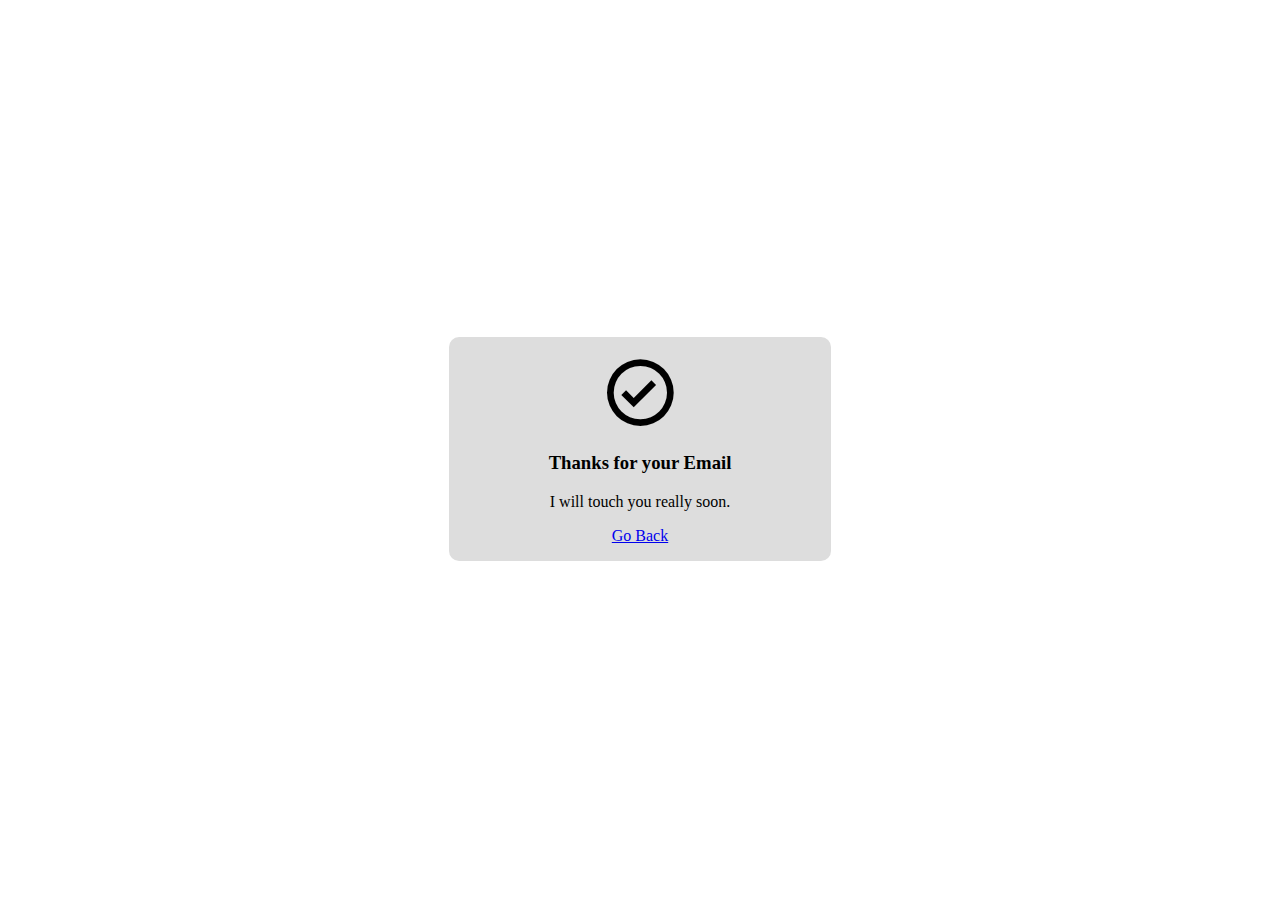
==== thanks.html @ ec4735c1 "added functionality for form lets' try" ====
<!DOCTYPE html>
<html lang="en">
  <head>
    <meta charset="UTF-8" />
    <meta http-equiv="X-UA-Compatible" content="IE=edge" />
    <meta name="viewport" content="width=device-width, initial-scale=1.0" />
    <title>Thanks to You</title>
    <!-- link for box icons  -->
    <link
      href="https://unpkg.com/boxicons@2.1.1/css/boxicons.min.css"
      rel="stylesheet"
    />
  </head>
  <style>
    body {
      display: grid;
      place-items: center;
      min-height: 98vh;
      position: relative;
      font-family: "poppins";
    }
    .thanks-card {
      position: relative;
      background: #ddd;
      width: 350px;
      text-align: center;
      padding: 1rem;
      border-radius: 10px;
    }
    .thanks-card i {
      font-size: 5rem;
    }
  </style>
  <body>
    <div class="thanks-card">
      <i class="bx bx-check-circle"></i>
      <h3>Thanks for your Email</h3>
      <p>I will touch you really soon.</p>
      <a href="./index.html">Go Back</a>
    </div>
  </body>
</html>
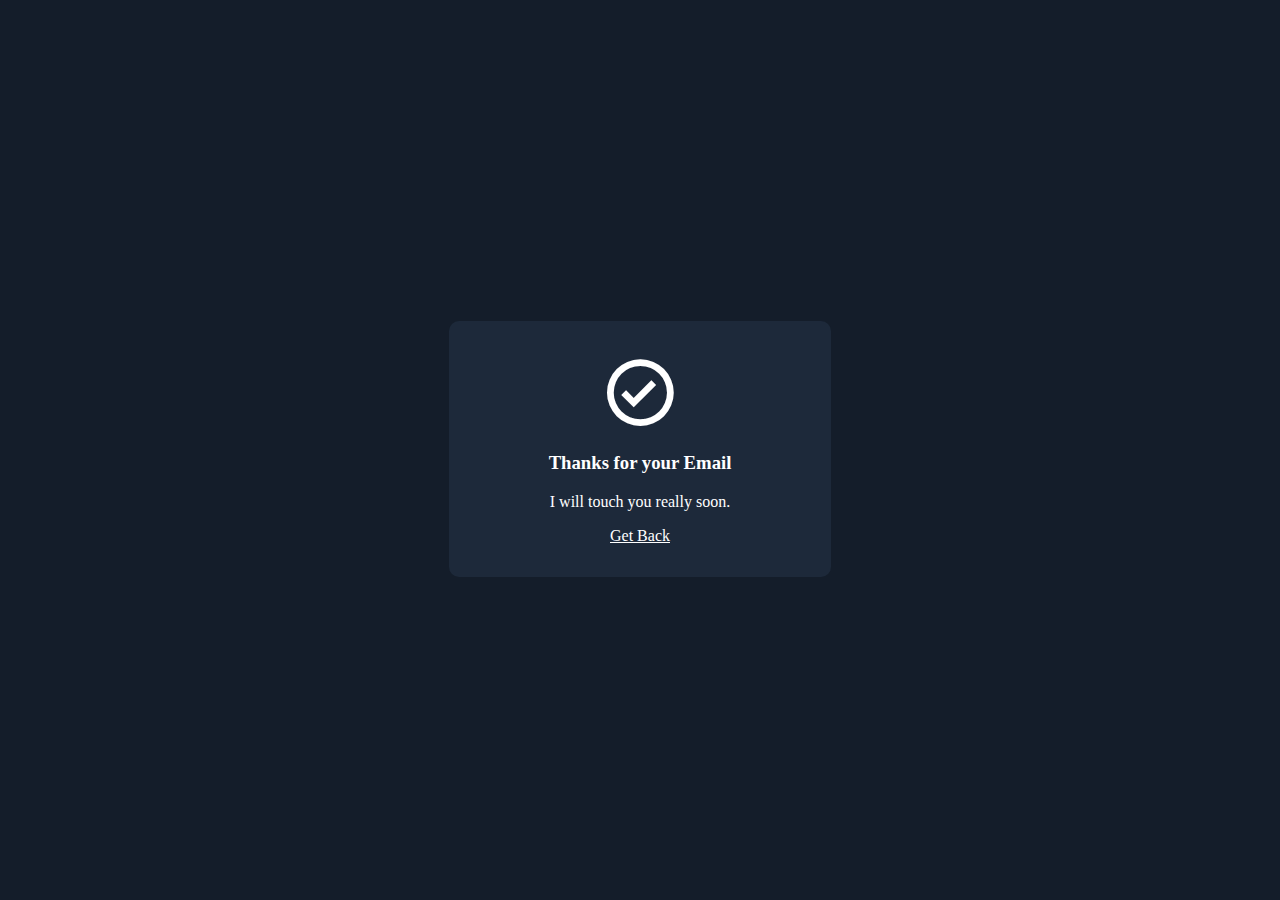
==== commit d86d94b0: "make thanks page darkmode" ====
--- a/thanks.html
+++ b/thanks.html
@@ -18,17 +18,23 @@
       min-height: 98vh;
       position: relative;
       font-family: "poppins";
+      background-color: #141d2a;
     }
     .thanks-card {
       position: relative;
       background: #ddd;
       width: 350px;
+      background-color: #1d293a;
+      color: #fff;
       text-align: center;
-      padding: 1rem;
+      padding: 2rem 1rem;
       border-radius: 10px;
     }
     .thanks-card i {
       font-size: 5rem;
+    }
+    .thanks-card a {
+      color: #fff;
     }
   </style>
   <body>
@@ -36,7 +42,7 @@
       <i class="bx bx-check-circle"></i>
       <h3>Thanks for your Email</h3>
       <p>I will touch you really soon.</p>
-      <a href="./index.html">Go Back</a>
+      <a href="./index.html">Get Back</a>
     </div>
   </body>
 </html>
